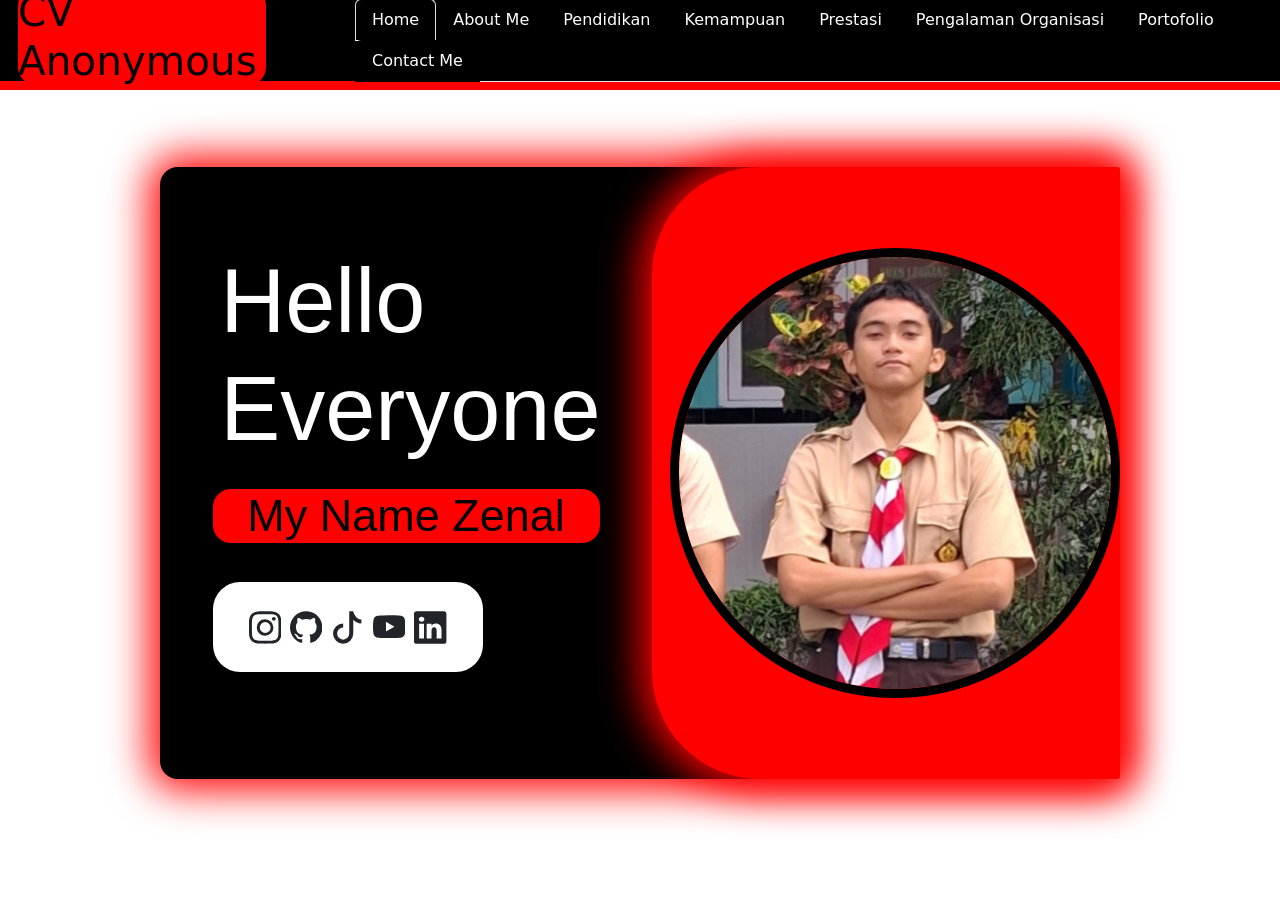
==== index.html @ 1bd19f44 "Add files via upload" ====
<!DOCTYPE html>
<html lang="en">
<head>
	<meta charset="UTF-8">
	<meta name="viewport" content="width=device-width, initial-scale=1.0">
	<link rel="stylesheet" href="css/style.css">
	<link href="https://cdn.jsdelivr.net/npm/bootstrap@5.3.8/dist/css/bootstrap.min.css" rel="stylesheet" integrity="sha384-sRIl4kxILFvY47J16cr9ZwB07vP4J8+LH7qKQnuqkuIAvNWLzeN8tE5YBujZqJLB" crossorigin="anonymous">
	    <script src="https://cdn.jsdelivr.net/npm/bootstrap@5.3.8/dist/js/bootstrap.bundle.min.js" integrity="sha384-FKyoEForCGlyvwx9Hj09JcYn3nv7wiPVlz7YYwJrWVcXK/BmnVDxM+D2scQbITxI" crossorigin="anonymous"></script>
	<script src="js/main.js"></script>
	<title>CV </title>
</head>
<body>
  <div class="top-main" id="home">
    <div class="top">
	  <header class="header">
	    <h3>CV Anonymous</h3>
	  </header>
	  <navbar>
	    <ul style="background-color:black;" class="nav nav-tabs" id="myTab" role="tablist">
  <li class="nav-item" role="presentation">
    <button style="background-color:black; color:white;" class="nav-link active" id="home-tab" data-bs-toggle="tab" data-bs-target="#home-tab-pane" type="button" role="tab" aria-controls="home-tab-pane" aria-selected="true">Home</button>
  </li>
  <li class="nav-item"  role="presentation">
    <button style="background-color:black; color:white;" class="nav-link" id="profile-tab" data-bs-toggle="tab" data-bs-target="#profile-tab-pane" type="button" role="tab" aria-controls="profile-tab-pane" aria-selected="false">About Me</button>
  </li>
  <li class="nav-item" role="presentation">
    <button style="background-color:black; color:white;" class="nav-link" id="pendidikan-tab" data-bs-toggle="tab" data-bs-target="#pendidikan-tab-pane" type="button" role="tab" aria-controls="pendidikan-tab-pane" aria-selected="false">Pendidikan</button>
  </li>
  <li class="nav-item"  role="presentation">
    <button style="background-color:black; color:white;" class="nav-link" id="kemampuan-tab" data-bs-toggle="tab" data-bs-target="#kemampuan-tab-pane" type="button" role="tab" aria-controls="kemampuan-tab-pane" aria-selected="false">Kemampuan</button>
  </li>
 <li class="nav-item"  role="presentation">
    <button style="background-color:black; color:white;" class="nav-link" id="prestasi-tab" data-bs-toggle="tab" data-bs-target="#prestasi-tab-pane" type="button" role="tab" aria-controls="prestasi-tab-pane" aria-selected="false">Prestasi</button>
  </li>
  <li class="nav-item" role="presentation">
    <button style="background-color:black; color:white;" class="nav-link" id="pengalaman-tab" data-bs-toggle="tab" data-bs-target="#pengalaman-tab-pane" type="button" role="tab" aria-controls="pengalaman-tab-pane" aria-selected="false">Pengalaman Organisasi</button>
  </li>
  <li class="nav-item"  role="presentation">
    <button style="background-color:black; color:white;" class="nav-link" id="porto-tab" data-bs-toggle="tab" data-bs-target="#porto-tab-pane" type="button" role="tab" aria-controls="porto-tab-pane" aria-selected="false">Portofolio</button>
  </li>
  <li class="nav-item" role="presentation">
    <button style="background-color:black; color:white;" class="nav-link" id="contact-tab" data-bs-toggle="tab" data-bs-target="#contact-tab-pane" type="button" role="tab" aria-controls="contact-tab-pane" aria-selected="false">Contact Me</button>
  </li>
</ul>

	  </navbar>
	  
	</div>
  </div>
  
  <div class="tab-content" id="myTabContent">
  <div class="tab-pane fade show active" id="home-tab-pane" role="tabpanel" aria-labelledby="home-tab" tabindex="0">
    <div id="main">
      <div id="bg">
        <div id="bg-header">
          <div id="bg-font">
            <h1>Hello Everyone</h1>
            <h3>My Name Zenal</h3>
          </div>
                  <div class="mediasosial" style="">
   <svg xmlns="https://www.instagram.com/zenalp47?igsh=MXZsYWU1d3pzbWt5dw==" width="15vh" height="15vh" fill="currentColor" class="bi bi-instagram" viewBox="0 0 16 16" style="margin-left:4vh" >
  <path d="M8 0C5.829 0 5.556.01 4.703.048 3.85.088 3.269.222 2.76.42a3.9 3.9 0 0 0-1.417.923A3.9 3.9 0 0 0 .42 2.76C.222 3.268.087 3.85.048 4.7.01 5.555 0 5.827 0 8.001c0 2.172.01 2.444.048 3.297.04.852.174 1.433.372 1.942.205.526.478.972.923 1.417.444.445.89.719 1.416.923.51.198 1.09.333 1.942.372C5.555 15.99 5.827 16 8 16s2.444-.01 3.298-.048c.851-.04 1.434-.174 1.943-.372a3.9 3.9 0 0 0 1.416-.923c.445-.445.718-.891.923-1.417.197-.509.332-1.09.372-1.942C15.99 10.445 16 10.173 16 8s-.01-2.445-.048-3.299c-.04-.851-.175-1.433-.372-1.941a3.9 3.9 0 0 0-.923-1.417A3.9 3.9 0 0 0 13.24.42c-.51-.198-1.092-.333-1.943-.372C10.443.01 10.172 0 7.998 0zm-.717 1.442h.718c2.136 0 2.389.007 3.232.046.78.035 1.204.166 1.486.275.373.145.64.319.92.599s.453.546.598.92c.11.281.24.705.275 1.485.039.843.047 1.096.047 3.231s-.008 2.389-.047 3.232c-.035.78-.166 1.203-.275 1.485a2.5 2.5 0 0 1-.599.919c-.28.28-.546.453-.92.598-.28.11-.704.24-1.485.276-.843.038-1.096.047-3.232.047s-2.39-.009-3.233-.047c-.78-.036-1.203-.166-1.485-.276a2.5 2.5 0 0 1-.92-.598 2.5 2.5 0 0 1-.6-.92c-.109-.281-.24-.705-.275-1.485-.038-.843-.046-1.096-.046-3.233s.008-2.388.046-3.231c.036-.78.166-1.204.276-1.486.145-.373.319-.64.599-.92s.546-.453.92-.598c.282-.11.705-.24 1.485-.276.738-.034 1.024-.044 2.515-.045zm4.988 1.328a.96.96 0 1 0 0 1.92.96.96 0 0 0 0-1.92m-4.27 1.122a4.109 4.109 0 1 0 0 8.217 4.109 4.109 0 0 0 0-8.217m0 1.441a2.667 2.667 0 1 1 0 5.334 2.667 2.667 0 0 1 0-5.334"/>
</svg>       
          
<svg xmlns="http://www.w3.org/2000/svg" width="15vh" height="15vh" fill="currentColor" class="bi bi-github" viewBox="0 0 16 16">
  <path d="M8 0C3.58 0 0 3.58 0 8c0 3.54 2.29 6.53 5.47 7.59.4.07.55-.17.55-.38 0-.19-.01-.82-.01-1.49-2.01.37-2.53-.49-2.69-.94-.09-.23-.48-.94-.82-1.13-.28-.15-.68-.52-.01-.53.63-.01 1.08.58 1.23.82.72 1.21 1.87.87 2.33.66.07-.52.28-.87.51-1.07-1.78-.2-3.64-.89-3.64-3.95 0-.87.31-1.59.82-2.15-.08-.2-.36-1.02.08-2.12 0 0 .67-.21 2.2.82.64-.18 1.32-.27 2-.27s1.36.09 2 .27c1.53-1.04 2.2-.82 2.2-.82.44 1.1.16 1.92.08 2.12.51.56.82 1.27.82 2.15 0 3.07-1.87 3.75-3.65 3.95.29.25.54.73.54 1.48 0 1.07-.01 1.93-.01 2.2 0 .21.15.46.55.38A8.01 8.01 0 0 0 16 8c0-4.42-3.58-8-8-8"/>
</svg>
<svg xmlns="http://www.w3.org/2000/svg" width="15vh" height="15vh" fill="currentColor" class="bi bi-tiktok" viewBox="0 0 16 16">
  <path d="M9 0h1.98c.144.715.54 1.617 1.235 2.512C12.895 3.389 13.797 4 15 4v2c-1.753 0-3.07-.814-4-1.829V11a5 5 0 1 1-5-5v2a3 3 0 1 0 3 3z"/>
</svg>
<svg xmlns="http://www.w3.org/2000/svg" width="15vh" height="15vh" fill="currentColor" class="bi bi-youtube" viewBox="0 0 16 16">
  <path d="M8.051 1.999h.089c.822.003 4.987.033 6.11.335a2.01 2.01 0 0 1 1.415 1.42c.101.38.172.883.22 1.402l.01.104.022.26.008.104c.065.914.073 1.77.074 1.957v.075c-.001.194-.01 1.108-.082 2.06l-.008.105-.009.104c-.05.572-.124 1.14-.235 1.558a2.01 2.01 0 0 1-1.415 1.42c-1.16.312-5.569.334-6.18.335h-.142c-.309 0-1.587-.006-2.927-.052l-.17-.006-.087-.004-.171-.007-.171-.007c-1.11-.049-2.167-.128-2.654-.26a2.01 2.01 0 0 1-1.415-1.419c-.111-.417-.185-.986-.235-1.558L.09 9.82l-.008-.104A31 31 0 0 1 0 7.68v-.123c.002-.215.01-.958.064-1.778l.007-.103.003-.052.008-.104.022-.26.01-.104c.048-.519.119-1.023.22-1.402a2.01 2.01 0 0 1 1.415-1.42c.487-.13 1.544-.21 2.654-.26l.17-.007.172-.006.086-.003.171-.007A100 100 0 0 1 7.858 2zM6.4 5.209v4.818l4.157-2.408z"/>
</svg>
<svg xmlns="http://www.w3.org/2000/svg" width="15vh" height="15vh" fill="currentColor" class="bi bi-linkedin" viewBox="0 0 16 16" style="margin-right:4vh;">
  <path d="M0 1.146C0 .513.526 0 1.175 0h13.65C15.474 0 16 .513 16 1.146v13.708c0 .633-.526 1.146-1.175 1.146H1.175C.526 16 0 15.487 0 14.854zm4.943 12.248V6.169H2.542v7.225zm-1.2-8.212c.837 0 1.358-.554 1.358-1.248-.015-.709-.52-1.248-1.342-1.248S2.4 3.226 2.4 3.934c0 .694.521 1.248 1.327 1.248zm4.908 8.212V9.359c0-.216.016-.432.08-.586.173-.431.568-.878 1.232-.878.869 0 1.216.662 1.216 1.634v3.865h2.401V9.25c0-2.22-1.184-3.252-2.764-3.252-1.274 0-1.845.7-2.165 1.193v.025h-.016l.016-.025V6.169h-2.4c.03.678 0 7.225 0 7.225z"/>
</svg>
        </div>
        </div>
        <div id="bg-img">
          <img src="img/zenal.jpg" style="width:50vh; height:50vh; border-radius:50%; border:1vh solid black; margin-left:2vh">
        </div>
      </div>
    </div>
    
    
  </div>
  
  <div class="tab-pane fade" id="profile-tab-pane" role="tabpanel" aria-labelledby="profile-tab" tabindex="0">
    
          <div class="prolog" id="prolog">
    <div class="prolog-isi">
      <div class="prolog-foto" style="display:grid; justify-content:center; align-items:center;">
        <img style="border-radius:50%; width:40vh; height:40vh; margin-top:0%;    border:1vh solid #3d3d3d;" src="img/zenal.jpg" />
        <figure style="background-color:white; display:grid; justify-content:center; align-items:center; border-radius:4vh;">
  <blockquote class="blockquote">
    <p style="font-size:3vh; background-color:; display:grid; justify-content:center; align-items:center; border-radius:3vh;">Et ipsa scientia potestas est.</p>
  </blockquote>
  <figcaption style="font-size:3vh;" class="blockquote-footer">
      jendral jenal <cite title="Source Title">x anonymous</cite>
  </figcaption>
</figure>
      </div>
      <div class="prolog-text" style="width:80%;">
        <p class="h1" style="font-size:10vh; color:white; display:flex; justify-content:center; margin-top:5vh;">About Me</p>
        <div style="background-color:white; width:90%; height:70%; border-radius:2vh; display:grid; justify-content:center; align-items:center;   margin-bottom:3vh;">
          <p style="color:black; font-size:4vh; margin-left:2vh;  ">Halo Semuanya Namaku adalah <mark>Zaenal Andhika Pratama</mark> saya masih menempu pendidikan di sekolah SMKN 1 Bawang,saya memiliki impian menjadi seorang <mark>fullstack</mark>,dan memiliki spesialis frontend dan backend.</p>
        </div>
      </div>
    </div>
  </div>
  </div>
  <div class="tab-pane fade" id="pendidikan-tab-pane" role="tabpanel" aria-labelledby="pendidikan-tab" tabindex="0">
    <div class="panel-size">
      <div class="card-sekolah">
        <div class="card-my">
          <div class="card" style="width: 18rem;">
  <img src="img/sd.jpg" class="card-img-top" alt="...">
  <div class="card-body">
    <h5 class="card-title" style="font-size:4vh;">SDN 1 Sigaluh</h5>
    <p class="card-text">saya bersekolah dasar di SDN 1 Sigaluh didaerah Dusun Kemplang kecamatan Sigaluh diarea Tekidadi.</p>
    <a href="https://maps.app.goo.gl/HJUFiPxBeK9hUo3g6" class="btn btn-danger">View</a>
  </div>
</div>
        </div>
        <div class="card-my" style="margin-left:4vh; margin-right:4vh;">          <div class="card" style="width: 18rem;">
  <img src="img/smp.jpg" class="card-img-top" alt="...">
  <div class="card-body">
    <h5 class="card-title" style="font-size:4vh;">SMPN 5 Banjarnegara</h5>
    <p class="card-text">saya Bersekolah Menengah Pertama di SMPN 5 Banjarnegara didaerah Sokanandi Kecamatan Banjarnegara.</p>
    <a href="https://maps.app.goo.gl/xwjZiXbPzFWcjYEC8" class="btn btn-danger">View</a>
  </div>
</div></div>
        <div class="card-my"><div class="card-my">          <div class="card" style="width: 18rem;">
  <img src="img/smk.jpg" class="card-img-top" alt="...">
  <div class="card-body">
    <h5 class="card-title" style="font-size:4vh;">SMKN 1 Bawang</h5>
    <p class="card-text">saya Bersekolah Menengah Kejuruan di SMKN 1 Bawang didaerah Pucang kecamatan Bawang.</p>
    <a href="https://maps.app.goo.gl/Qn4uR98txhJ8viLa7" class="btn btn-danger">View</a>
  </div>
</div></div></div>
      </div>
    </div>
    

    
  </div>
    <div class="tab-pane fade" id="kemampuan-tab-pane" role="tabpanel" aria-labelledby="kemampuan-tab" tabindex="0">
      <div class="panel-size">
                  <h1 style="color:we; display:flex; justify-content:center; align-items:center; height:5vh;">Kemampuan/Skill</h1>
        <div class="card-main">
            <div class="card2">
          <div class="card border-danger mb-3" style="max-width: 24rem; margin-right:4vh;">
  <div class="card-header">Hard Skill</div>
  <div class="card-body text-danger">
    <div class="accordion accordion-flush" id="accordionFlushExample">
  <div class="accordion-item">
    <h2 class="accordion-header">
      <button class="accordion-button collapsed" type="button" data-bs-toggle="collapse" data-bs-target="#flush-collapseOne" aria-expanded="false" aria-controls="flush-collapseOne" style="font-size:3vh;">
        1.Spesialis FrontEnd
      </button>
    </h2>
    <div id="flush-collapseOne" class="accordion-collapse collapse" data-bs-parent="#accordionFlushExample">
      <div class="accordion-body" style="font-size:2.5vh;">Bisa diandalkan dalam project mendesign <code>Grafis</code> yang sudah disediakan oleh ui/ux design.</div>
    </div>
  </div>
  <div class="accordion-item">
    <h2 class="accordion-header">
      <button class="accordion-button collapsed" type="button" data-bs-toggle="collapse" data-bs-target="#flush-collapseTwo" aria-expanded="false" aria-controls="flush-collapseTwo" style="font-size:3vh;">
        2.Spesialis BackEnd(PHP)
      </button>
    </h2>
    <div id="flush-collapseTwo" class="accordion-collapse collapse" data-bs-parent="#accordionFlushExample">
      <div class="accordion-body" style="font-size:2.5vh">Bisa mengurus program dalam bagian pemprograman <code>PHP</code> dengan teliti .</div>
    </div>
  </div>
  <div class="accordion-item">
    <h2 class="accordion-header">
      <button class="accordion-button collapsed" type="button" data-bs-toggle="collapse" data-bs-target="#flush-collapseThree" aria-expanded="false" aria-controls="flush-collapseThree" style="font-size:3vh;">
        3.Mendalami bahasa Asing
      </button>
    </h2>
    <div id="flush-collapseThree" class="accordion-collapse collapse" data-bs-parent="#accordionFlushExample">
      <div class="accordion-body" style="font-size:2.5vh">
      Mampu berbahasa asing seperti<code> English dan Japan</code></div>
    </div>
  </div>
</div>
  </div>
</div>
            
               <div class="card border-danger mb-3" style="max-width: 18rem; margin-left:5vh;">
  <div class="card-header">Soft Skill</div>
  <div class="card-body text-danger">
    <div class="accordion accordion-flush" id="accordionFlushExample">
  <div class="accordion-item">
    <h2 class="accordion-header">
      <button class="accordion-button collapsed" type="button" data-bs-toggle="collapse" data-bs-target="#flush-collapseFour" aria-expanded="false" aria-controls="flush-collapseFour" style="font-size:2.5vh;">
        1.Mampu berkomunikasi didepan umum
      </button>
    </h2>
    <div id="flush-collapseFour" class="accordion-collapse collapse" data-bs-parent="#accordionFlushExample">
      <div class="accordion-body" style="font-size:2.5vh">mampu berkomunikasi didepan umum atau <code>Public Speaking</code> dengan baik.</div>
    </div>
  </div>
  <div class="accordion-item">
    <h2 class="accordion-header">
      <button class="accordion-button collapsed" type="button" data-bs-toggle="collapse" data-bs-target="#flush-collapseFive" aria-expanded="false" aria-controls="flush-collapseFive" style="font-size:2.5vh;">
        2.Mampu Berpikir Kritis
      </button>
    </h2>
    <div id="flush-collapseFive" class="accordion-collapse collapse" data-bs-parent="#accordionFlushExample">
      <div class="accordion-body" style="font-size:2.5vh">Bisa berfikir secara kritis dalan keadaan tertentu.</div>
    </div>
  </div>
  <div class="accordion-item">
    <h2 class="accordion-header">
      <button class="accordion-button collapsed" type="button" data-bs-toggle="collapse" data-bs-target="#flush-collapseSix" aria-expanded="false" aria-controls="flush-collapseSix" style="font-size:2.5vh;">
        3.Dapat Memimpin atau Menjadi Seorang Pemimpin
      </button>
    </h2>
    <div id="flush-collapseSix" class="accordion-collapse collapse" data-bs-parent="#accordionFlushExample">
      <div class="accordion-body" style="font-size:2.5vh">
      Mampu Menjalankan suatu kelompok atau <code>Memimpin</code> </div>
    </div>
  </div>
</div>
  </div>
           </div>
        </div>
        </div>
      </div>
    </div>
  <div class="tab-pane fade" id="prestasi-tab-pane" role="tabpanel" aria-labelledby="prestasi-tab" tabindex="0">
    <div class="panel-size">
      <div>
        <h1 style="font-size:7vh;">Belum Ada</h1>
      </div>
    </div>
  </div>
    <div class="tab-pane fade" id="pengalaman-tab-pane" role="tabpanel" aria-labelledby="pengalaman-tab" tabindex="0">
      <div class="panel-size">
        <div class="organisasi-main">
          <div clase="organisasi-isi">
            
                 <div class="card mb-3" style="max-width:100vh; margin-top:5vh;
  margin-left:40vh;">
  <img src="img/DP.jpg" class="card-img-top" alt="...">
  <div class="card-body">
    <h5 class="card-title" style="font-size:6vh;">DP (2023-2025)</h5>
    <p class="card-text" style="font-size:3vh;">Dewan Penggalang atau DP dari SMPN 5 Banjarnegara.</p>
  </div>
</div>
        
            
                                  <div class="card mb-3" style="max-width:100vh; margin-top:5vh;
  margin-left:40vh;">
  <img src="img/PIK-R.jpg" class="card-img-top" alt="...">
  <div class="card-body">
    <h5 class="card-title" style="font-size:6vh;">PIK-R (2025-Sekarang)</h5>
    <p class="card-text" style="font-size:3vh;">Pusat Informasi Konsling Remaja Dari SMKN 1 Bawang.</p>
  </div>
</div>
        

      
  <div class="card mb-3" style="max-width:100vh; margin-top:5; margin-left:40vh;">
  <img src="img/PSPG.jpg" class="card-img-top" alt="...">
  <div class="card-body">
    <h5 class="card-title" style="font-size:6vh;">PSPG (2025-Sekarang)</h5>
        <p class="card-text" style="font-size:3vh;">PSPG Atau Perhimpunan Siswa Perangkat Lunak dan Gim dari SMKN 1 Bawang.</p>
  </div>
</div>
          

          </div>
        </div>
      </div>
    </div>
    
        <div class="tab-pane fade" id="porto-tab-pane" role="tabpanel" aria-labelledby="porto-tab" tabindex="0">
          <div class="panel-size">
            <div style="display:flex;
            justify-content:center; align-items:center;">
                 <div class="card" style="width: 25rem;">
  <img src="img/bioskop.jpg" class="card-img-top" alt="...">
  <div class="card-body">
    <h5 class="card-title">Prototype Pembelian Tiket Bioskop</h5>
    <p class="card-text">Sebuah Design prototype pemebelian tiket bioskop sederhana.</p>
    <a href="https://www.figma.com/proto/jsr2bfpXGlU4N9Db7ITqHa/Untitled?content-scaling=fixed&kind=proto&node-id=45-66&scaling=scale-down&starting-point-node-id=45%3A66" class="btn btn-danger">view</a>
  </div>
</div>

<div class="card" style="width: 25rem; margin:5vh;">
  <img src="img/web-login-sederhana.jpg" class="card-img-top" alt="...">
  <div class="card-body">
    <h5 class="card-title">Web Login Sederhana</h5>
    <p class="card-text">Sebuah Web Login Sederhana dan cuman uji coba.</p>
    <a href="https://zaenalandikapratama-gif.github.io/web-halaman-/" class="btn btn-danger">view</a>
  </div>
</div>

<div class="card" style="width: 25rem;">
  <img src="img/biodata.jpg" class="card-img-top" alt="...">
  <div class="card-body">
    <h5 class="card-title">Web Biodata</h5>
    <p class="card-text">Sebuah Web Biodata Mengenai diri saya.</p>
    <a href="https://zaenalandikapratama-gif.github.io/web-biodata2/" class="btn btn-danger">view</a>
  </div>
</div>

            </div>
          </div>
      </div>
    
  <div class="tab-pane fade" id="contact-tab-pane" role="tabpanel" aria-labelledby="contact-tab" tabindex="0">
    <div class="panel-size">
      <div style="margin-left:4vh;">
           <div class="main-contactme">
        <div style="width:100%; height:100%">
        <img src="img/zenal.jpg" style="width:30vh; height:30vh; border-radius:100%; border:1vh solid white; margin-top:5vh;">
        </div>
        <div style="color:white; font-size:4vh;">
          <label>Email : </label>
        <p>zaenalandikapratama@gmail.com</p>
      <label>Instagram :</label>
      <p>zenalp47</p>
      <label>tiktok :</label>
      <p>zenalp47</p>
        </div>
      </div>
      </div>
    </div>
  </div>
  </div>
</body>
</html>
---- css/style.css ----
*,
html {
    margin: 0;
    padding: 0;
}
body {
}
.top-main {
    display: block;
    height: 100%;
    width: 100%;
    background-color: black;
}
.top {
    display: flex;
    justify-content: center;
    align-items: center;
    width: 100%;
    height: 10vh;
    background-color:black;
    box-shadow: 0px 12px 5px -10px rgb(255, 255, 255);
    border-bottom:1vh solid red;
}
header {
    display: flex;
    justify-content: start;
    width: 30%;
}
header h3 {
    display: flex;
    justify-content: center;
    width:70%;
    font-size: 4.5vh;
    background-color: red;
    color: black;
     border-radius: 2vh;
     margin-left:2vh;
}
#nav-ul {
    display: flex;
    justify-content: center;
    align-items: center;
    gap: 3vh;
    margin-right:2vh;
}
#nav-li {
    margin-top: 4vh;
    transition: 1s ease-in-out;
}
#nav-li a {
    color: white;
    list-style-type: none;
    font-size: 3vh;
    text-decoration: none;
    font-weight: bold;
    font-family: inter, sans-serif;
    font-style: inter;
}
#main {
    display: flex;
    justify-content: center;
    align-items: center;
    height: 85vh;
}
#bg {
    display: flex;
    justify-content: center;
    align-items: center;
    width: 75%;
    height: 80%;
    background-color: black;
    margin-right: 5vh;
    margin-left: 5vh;
    box-shadow: 0px 0px 41px 11px rgba(255, 0, 0, 1.00);
    border-radius: 2vh;
}
#bg-header {
    display: grid;
    justify-content: center;
    align-items: center;
    width: 95%;
    height: 85%;
}
#bg-font {
    display: grid;
    justify-content: center;
    align-items: center;
    font-style: none;
    color: white;
}

#bg-font h1 {
    font-size: 10vh;
    font-family: inter, sans-serif;
    font-style: inter;
    margin-left: 2%;
    margin-top: 5%;
    width: 10vh;
    height: 1vh;
}
#bg-font h3 {
    display: grid;
    justify-content: center;
    align-items: center;
    margin-top: 25vh;
    background-color: red;
    border-radius: 2vh;
    width: 43vh;
    color: black;
    font-size: 5vh;
    font-family: inter, sans-serif;
    font-style: inter;
}
#kotak {
    margin-left: 5vh;
    width: 80%;
    height: 30%;
    background-color: red;
    border-radius: 5vh;
    margin-bottom: 10vh;
}
#bg-img {
    background-color: red;
    display: grid;
    justify-content: center;
    align-items: center;
    width: 80%;
    height: 100%;
    box-shadow: 0px 0px 41px 11px rgba(255, 0, 0, 1.00);
    border-radius:12vh 3px 3px 12vh;
}
@keyframes animasi {
}

.prolog {
    width: 100%;
    height: 85vh;
    display:flex;
  justify-content: center;
  align-items: center;
}
.prolog-isi{
  display:flex;
  justify-content: center;
  align-items: center;
  width:80%;
  height:75vh;
  background-color:rgb(42,42,42);
  border-radius:5vh 15vh 15vh 5vh;
}
.prolog-foto{
  width:50%;
  height:75vh;
  background-color: red;
  border-radius:5vh 15vh 15vh 5vh;
  display:grid;
  justify-content: center;
  align-items: center;
}
.prolog-text{
  display:grid;
  justify-content: center;
  align-items: center;
  width:55%;
  height:75vh;
  background-color:rgb(42,42,42);
  border-radius:5vh 15vh 15vh 5vh;
  margin-left:5vh;

}
.panel-size{
  display:grid;
  justify-content: center;
  align-items: center;
  width:100%;
  height: 85vh;
  
}
.card-sekolah{
  display:flex;
  justify-content: center;
  align-items: center;
  width:100%;
  height: 70vh;
  background-color: rgb(42,42,42);
  margin: 5vh;
  border-radius:5vh;
}
.card-main {
  background-color: rgb(42,42,42) ;
  display: grid;
  justify-content: center;
  align-items: center;
  width:100vh;
  height:60vh;
  border-radius:5vh;
}
.card2{
  display: flex;
  justify-content: center;
  align-items: center;
  width:100%;
  height:30vh;
  font-size:4vh;
}
.organisasi-main{
  display: flex;
  justify-content: center;
  align-items: center;
  width:80%;
}
.organisasi-isi{
  display: flex;
  justify-content: center;
  align-items: center;
  margin-top:15vh;
  margin-left:15vh;
}
.main-contactme{
  display: grid;
  justify-content: center;
  align-items: center;
  width:80vh;
  height:80vh;
  background-color:rgb(42,42,42);
  margin-top:5vh;
  border-radius:5vh;
    margin-left:3vh;
}
.mediasosial {
  display: flex;
  justify-content: space-between;
  align-items: center;
  background-color:white;
  width:30vh;
  height:10vh;
  gap:1vh;
  border-radius:3vh;
  margin-bottom:5vh;
}
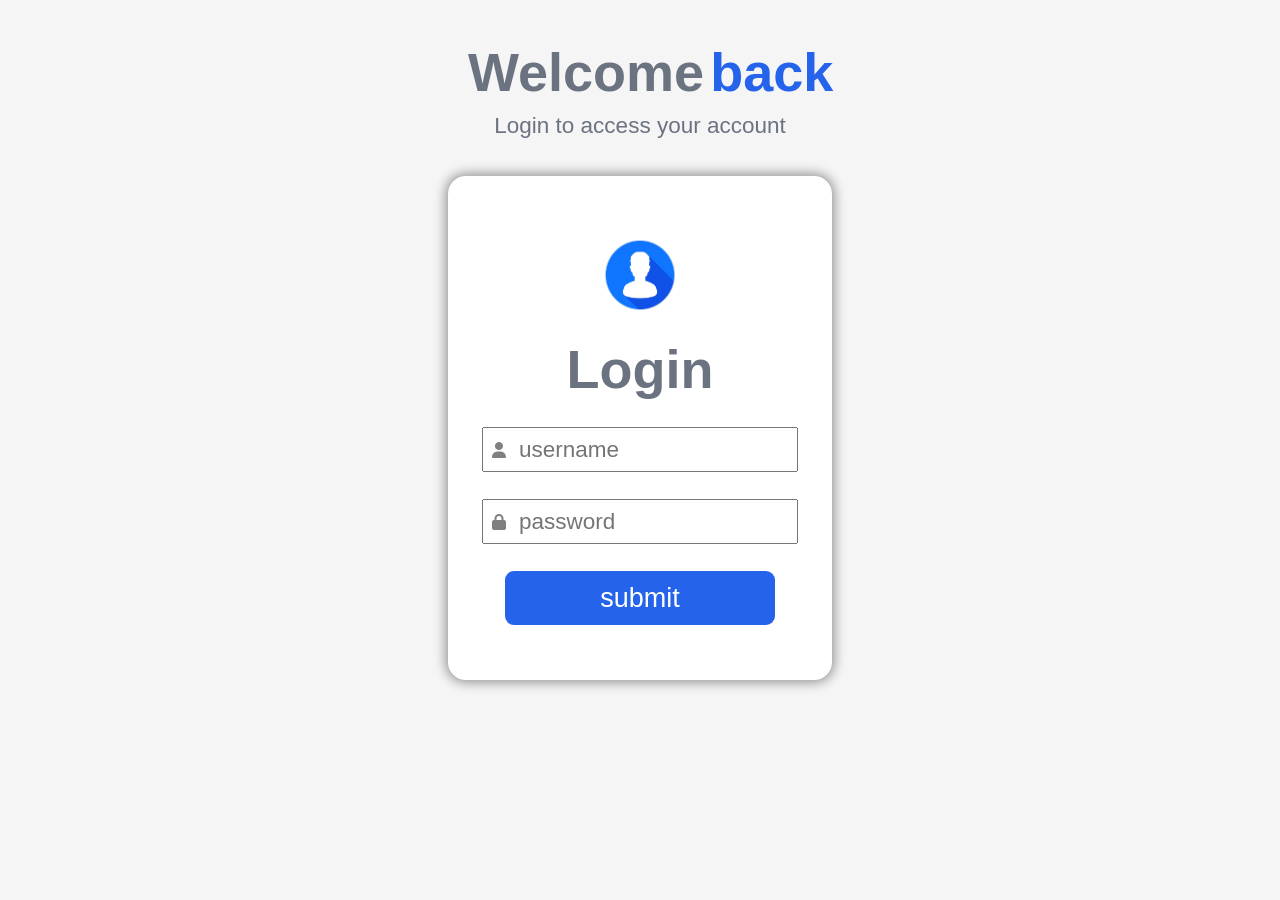
==== commit 0279173d: "Add files via upload" ====
--- a/index.html
+++ b/index.html
@@ -1,336 +1,34 @@
 <!DOCTYPE html>
 <html lang="en">
 <head>
-	<meta charset="UTF-8">
-	<meta name="viewport" content="width=device-width, initial-scale=1.0">
-	<link rel="stylesheet" href="css/style.css">
-	<link href="https://cdn.jsdelivr.net/npm/bootstrap@5.3.8/dist/css/bootstrap.min.css" rel="stylesheet" integrity="sha384-sRIl4kxILFvY47J16cr9ZwB07vP4J8+LH7qKQnuqkuIAvNWLzeN8tE5YBujZqJLB" crossorigin="anonymous">
-	    <script src="https://cdn.jsdelivr.net/npm/bootstrap@5.3.8/dist/js/bootstrap.bundle.min.js" integrity="sha384-FKyoEForCGlyvwx9Hj09JcYn3nv7wiPVlz7YYwJrWVcXK/BmnVDxM+D2scQbITxI" crossorigin="anonymous"></script>
-	<script src="js/main.js"></script>
-	<title>CV </title>
+  <meta charset="UTF-8">
+  <meta name="viewport" content="width=device-width, initial-scale=1.0">
+  <meta http-equiv="X-UA-Compatible" content="ie=edge">
+  <title>Login || WWW.MALAS.COM</title>
+  <link rel="stylesheet" href="style.css">
+  <link rel="stylesheet" href="https://cdnjs.cloudflare.com/ajax/libs/font-awesome/6.5.0/css/all.min.css">
+  <script src="main.js"></script>
 </head>
 <body>
-  <div class="top-main" id="home">
-    <div class="top">
-	  <header class="header">
-	    <h3>CV Anonymous</h3>
-	  </header>
-	  <navbar>
-	    <ul style="background-color:black;" class="nav nav-tabs" id="myTab" role="tablist">
-  <li class="nav-item" role="presentation">
-    <button style="background-color:black; color:white;" class="nav-link active" id="home-tab" data-bs-toggle="tab" data-bs-target="#home-tab-pane" type="button" role="tab" aria-controls="home-tab-pane" aria-selected="true">Home</button>
-  </li>
-  <li class="nav-item"  role="presentation">
-    <button style="background-color:black; color:white;" class="nav-link" id="profile-tab" data-bs-toggle="tab" data-bs-target="#profile-tab-pane" type="button" role="tab" aria-controls="profile-tab-pane" aria-selected="false">About Me</button>
-  </li>
-  <li class="nav-item" role="presentation">
-    <button style="background-color:black; color:white;" class="nav-link" id="pendidikan-tab" data-bs-toggle="tab" data-bs-target="#pendidikan-tab-pane" type="button" role="tab" aria-controls="pendidikan-tab-pane" aria-selected="false">Pendidikan</button>
-  </li>
-  <li class="nav-item"  role="presentation">
-    <button style="background-color:black; color:white;" class="nav-link" id="kemampuan-tab" data-bs-toggle="tab" data-bs-target="#kemampuan-tab-pane" type="button" role="tab" aria-controls="kemampuan-tab-pane" aria-selected="false">Kemampuan</button>
-  </li>
- <li class="nav-item"  role="presentation">
-    <button style="background-color:black; color:white;" class="nav-link" id="prestasi-tab" data-bs-toggle="tab" data-bs-target="#prestasi-tab-pane" type="button" role="tab" aria-controls="prestasi-tab-pane" aria-selected="false">Prestasi</button>
-  </li>
-  <li class="nav-item" role="presentation">
-    <button style="background-color:black; color:white;" class="nav-link" id="pengalaman-tab" data-bs-toggle="tab" data-bs-target="#pengalaman-tab-pane" type="button" role="tab" aria-controls="pengalaman-tab-pane" aria-selected="false">Pengalaman Organisasi</button>
-  </li>
-  <li class="nav-item"  role="presentation">
-    <button style="background-color:black; color:white;" class="nav-link" id="porto-tab" data-bs-toggle="tab" data-bs-target="#porto-tab-pane" type="button" role="tab" aria-controls="porto-tab-pane" aria-selected="false">Portofolio</button>
-  </li>
-  <li class="nav-item" role="presentation">
-    <button style="background-color:black; color:white;" class="nav-link" id="contact-tab" data-bs-toggle="tab" data-bs-target="#contact-tab-pane" type="button" role="tab" aria-controls="contact-tab-pane" aria-selected="false">Contact Me</button>
-  </li>
-</ul>
-
-	  </navbar>
-	  
-	</div>
-  </div>
-  
-  <div class="tab-content" id="myTabContent">
-  <div class="tab-pane fade show active" id="home-tab-pane" role="tabpanel" aria-labelledby="home-tab" tabindex="0">
-    <div id="main">
-      <div id="bg">
-        <div id="bg-header">
-          <div id="bg-font">
-            <h1>Hello Everyone</h1>
-            <h3>My Name Zenal</h3>
-          </div>
-                  <div class="mediasosial" style="">
-   <svg xmlns="https://www.instagram.com/zenalp47?igsh=MXZsYWU1d3pzbWt5dw==" width="15vh" height="15vh" fill="currentColor" class="bi bi-instagram" viewBox="0 0 16 16" style="margin-left:4vh" >
-  <path d="M8 0C5.829 0 5.556.01 4.703.048 3.85.088 3.269.222 2.76.42a3.9 3.9 0 0 0-1.417.923A3.9 3.9 0 0 0 .42 2.76C.222 3.268.087 3.85.048 4.7.01 5.555 0 5.827 0 8.001c0 2.172.01 2.444.048 3.297.04.852.174 1.433.372 1.942.205.526.478.972.923 1.417.444.445.89.719 1.416.923.51.198 1.09.333 1.942.372C5.555 15.99 5.827 16 8 16s2.444-.01 3.298-.048c.851-.04 1.434-.174 1.943-.372a3.9 3.9 0 0 0 1.416-.923c.445-.445.718-.891.923-1.417.197-.509.332-1.09.372-1.942C15.99 10.445 16 10.173 16 8s-.01-2.445-.048-3.299c-.04-.851-.175-1.433-.372-1.941a3.9 3.9 0 0 0-.923-1.417A3.9 3.9 0 0 0 13.24.42c-.51-.198-1.092-.333-1.943-.372C10.443.01 10.172 0 7.998 0zm-.717 1.442h.718c2.136 0 2.389.007 3.232.046.78.035 1.204.166 1.486.275.373.145.64.319.92.599s.453.546.598.92c.11.281.24.705.275 1.485.039.843.047 1.096.047 3.231s-.008 2.389-.047 3.232c-.035.78-.166 1.203-.275 1.485a2.5 2.5 0 0 1-.599.919c-.28.28-.546.453-.92.598-.28.11-.704.24-1.485.276-.843.038-1.096.047-3.232.047s-2.39-.009-3.233-.047c-.78-.036-1.203-.166-1.485-.276a2.5 2.5 0 0 1-.92-.598 2.5 2.5 0 0 1-.6-.92c-.109-.281-.24-.705-.275-1.485-.038-.843-.046-1.096-.046-3.233s.008-2.388.046-3.231c.036-.78.166-1.204.276-1.486.145-.373.319-.64.599-.92s.546-.453.92-.598c.282-.11.705-.24 1.485-.276.738-.034 1.024-.044 2.515-.045zm4.988 1.328a.96.96 0 1 0 0 1.92.96.96 0 0 0 0-1.92m-4.27 1.122a4.109 4.109 0 1 0 0 8.217 4.109 4.109 0 0 0 0-8.217m0 1.441a2.667 2.667 0 1 1 0 5.334 2.667 2.667 0 0 1 0-5.334"/>
-</svg>       
-          
-<svg xmlns="http://www.w3.org/2000/svg" width="15vh" height="15vh" fill="currentColor" class="bi bi-github" viewBox="0 0 16 16">
-  <path d="M8 0C3.58 0 0 3.58 0 8c0 3.54 2.29 6.53 5.47 7.59.4.07.55-.17.55-.38 0-.19-.01-.82-.01-1.49-2.01.37-2.53-.49-2.69-.94-.09-.23-.48-.94-.82-1.13-.28-.15-.68-.52-.01-.53.63-.01 1.08.58 1.23.82.72 1.21 1.87.87 2.33.66.07-.52.28-.87.51-1.07-1.78-.2-3.64-.89-3.64-3.95 0-.87.31-1.59.82-2.15-.08-.2-.36-1.02.08-2.12 0 0 .67-.21 2.2.82.64-.18 1.32-.27 2-.27s1.36.09 2 .27c1.53-1.04 2.2-.82 2.2-.82.44 1.1.16 1.92.08 2.12.51.56.82 1.27.82 2.15 0 3.07-1.87 3.75-3.65 3.95.29.25.54.73.54 1.48 0 1.07-.01 1.93-.01 2.2 0 .21.15.46.55.38A8.01 8.01 0 0 0 16 8c0-4.42-3.58-8-8-8"/>
-</svg>
-<svg xmlns="http://www.w3.org/2000/svg" width="15vh" height="15vh" fill="currentColor" class="bi bi-tiktok" viewBox="0 0 16 16">
-  <path d="M9 0h1.98c.144.715.54 1.617 1.235 2.512C12.895 3.389 13.797 4 15 4v2c-1.753 0-3.07-.814-4-1.829V11a5 5 0 1 1-5-5v2a3 3 0 1 0 3 3z"/>
-</svg>
-<svg xmlns="http://www.w3.org/2000/svg" width="15vh" height="15vh" fill="currentColor" class="bi bi-youtube" viewBox="0 0 16 16">
-  <path d="M8.051 1.999h.089c.822.003 4.987.033 6.11.335a2.01 2.01 0 0 1 1.415 1.42c.101.38.172.883.22 1.402l.01.104.022.26.008.104c.065.914.073 1.77.074 1.957v.075c-.001.194-.01 1.108-.082 2.06l-.008.105-.009.104c-.05.572-.124 1.14-.235 1.558a2.01 2.01 0 0 1-1.415 1.42c-1.16.312-5.569.334-6.18.335h-.142c-.309 0-1.587-.006-2.927-.052l-.17-.006-.087-.004-.171-.007-.171-.007c-1.11-.049-2.167-.128-2.654-.26a2.01 2.01 0 0 1-1.415-1.419c-.111-.417-.185-.986-.235-1.558L.09 9.82l-.008-.104A31 31 0 0 1 0 7.68v-.123c.002-.215.01-.958.064-1.778l.007-.103.003-.052.008-.104.022-.26.01-.104c.048-.519.119-1.023.22-1.402a2.01 2.01 0 0 1 1.415-1.42c.487-.13 1.544-.21 2.654-.26l.17-.007.172-.006.086-.003.171-.007A100 100 0 0 1 7.858 2zM6.4 5.209v4.818l4.157-2.408z"/>
-</svg>
-<svg xmlns="http://www.w3.org/2000/svg" width="15vh" height="15vh" fill="currentColor" class="bi bi-linkedin" viewBox="0 0 16 16" style="margin-right:4vh;">
-  <path d="M0 1.146C0 .513.526 0 1.175 0h13.65C15.474 0 16 .513 16 1.146v13.708c0 .633-.526 1.146-1.175 1.146H1.175C.526 16 0 15.487 0 14.854zm4.943 12.248V6.169H2.542v7.225zm-1.2-8.212c.837 0 1.358-.554 1.358-1.248-.015-.709-.52-1.248-1.342-1.248S2.4 3.226 2.4 3.934c0 .694.521 1.248 1.327 1.248zm4.908 8.212V9.359c0-.216.016-.432.08-.586.173-.431.568-.878 1.232-.878.869 0 1.216.662 1.216 1.634v3.865h2.401V9.25c0-2.22-1.184-3.252-2.764-3.252-1.274 0-1.845.7-2.165 1.193v.025h-.016l.016-.025V6.169h-2.4c.03.678 0 7.225 0 7.225z"/>
-</svg>
-        </div>
-        </div>
-        <div id="bg-img">
-          <img src="img/zenal.jpg" style="width:50vh; height:50vh; border-radius:50%; border:1vh solid black; margin-left:2vh">
-        </div>
-      </div>
+  <h1 class="h1-welcome">Welcome </h1>
+  <p style="color:#6B7280; font-size:2.5vh; height:5vh;">Login to access your account </p>
+  <br>
+  <div class="main">
+    <img src="jenal.jpg" >
+    <br>
+    <h1>Login</h1>
+    <br>
+    <div class="box-user">
+    <i class="fa fa-user"></i>
+    <input type="text" class="user" id="user" placeholder="username">
     </div>
-    
-    
-  </div>
-  
-  <div class="tab-pane fade" id="profile-tab-pane" role="tabpanel" aria-labelledby="profile-tab" tabindex="0">
-    
-          <div class="prolog" id="prolog">
-    <div class="prolog-isi">
-      <div class="prolog-foto" style="display:grid; justify-content:center; align-items:center;">
-        <img style="border-radius:50%; width:40vh; height:40vh; margin-top:0%;    border:1vh solid #3d3d3d;" src="img/zenal.jpg" />
-        <figure style="background-color:white; display:grid; justify-content:center; align-items:center; border-radius:4vh;">
-  <blockquote class="blockquote">
-    <p style="font-size:3vh; background-color:; display:grid; justify-content:center; align-items:center; border-radius:3vh;">Et ipsa scientia potestas est.</p>
-  </blockquote>
-  <figcaption style="font-size:3vh;" class="blockquote-footer">
-      jendral jenal <cite title="Source Title">x anonymous</cite>
-  </figcaption>
-</figure>
-      </div>
-      <div class="prolog-text" style="width:80%;">
-        <p class="h1" style="font-size:10vh; color:white; display:flex; justify-content:center; margin-top:5vh;">About Me</p>
-        <div style="background-color:white; width:90%; height:70%; border-radius:2vh; display:grid; justify-content:center; align-items:center;   margin-bottom:3vh;">
-          <p style="color:black; font-size:4vh; margin-left:2vh;  ">Halo Semuanya Namaku adalah <mark>Zaenal Andhika Pratama</mark> saya masih menempu pendidikan di sekolah SMKN 1 Bawang,saya memiliki impian menjadi seorang <mark>fullstack</mark>,dan memiliki spesialis frontend dan backend.</p>
-        </div>
-      </div>
+    <br>
+    <div class="box-pass">
+    <i class="fa-solid fa-lock" ></i>
+    <input type="password" class="pass" id="pass" placeholder="password">
     </div>
-  </div>
-  </div>
-  <div class="tab-pane fade" id="pendidikan-tab-pane" role="tabpanel" aria-labelledby="pendidikan-tab" tabindex="0">
-    <div class="panel-size">
-      <div class="card-sekolah">
-        <div class="card-my">
-          <div class="card" style="width: 18rem;">
-  <img src="img/sd.jpg" class="card-img-top" alt="...">
-  <div class="card-body">
-    <h5 class="card-title" style="font-size:4vh;">SDN 1 Sigaluh</h5>
-    <p class="card-text">saya bersekolah dasar di SDN 1 Sigaluh didaerah Dusun Kemplang kecamatan Sigaluh diarea Tekidadi.</p>
-    <a href="https://maps.app.goo.gl/HJUFiPxBeK9hUo3g6" class="btn btn-danger">View</a>
-  </div>
-</div>
-        </div>
-        <div class="card-my" style="margin-left:4vh; margin-right:4vh;">          <div class="card" style="width: 18rem;">
-  <img src="img/smp.jpg" class="card-img-top" alt="...">
-  <div class="card-body">
-    <h5 class="card-title" style="font-size:4vh;">SMPN 5 Banjarnegara</h5>
-    <p class="card-text">saya Bersekolah Menengah Pertama di SMPN 5 Banjarnegara didaerah Sokanandi Kecamatan Banjarnegara.</p>
-    <a href="https://maps.app.goo.gl/xwjZiXbPzFWcjYEC8" class="btn btn-danger">View</a>
-  </div>
-</div></div>
-        <div class="card-my"><div class="card-my">          <div class="card" style="width: 18rem;">
-  <img src="img/smk.jpg" class="card-img-top" alt="...">
-  <div class="card-body">
-    <h5 class="card-title" style="font-size:4vh;">SMKN 1 Bawang</h5>
-    <p class="card-text">saya Bersekolah Menengah Kejuruan di SMKN 1 Bawang didaerah Pucang kecamatan Bawang.</p>
-    <a href="https://maps.app.goo.gl/Qn4uR98txhJ8viLa7" class="btn btn-danger">View</a>
-  </div>
-</div></div></div>
-      </div>
-    </div>
-    
-
-    
-  </div>
-    <div class="tab-pane fade" id="kemampuan-tab-pane" role="tabpanel" aria-labelledby="kemampuan-tab" tabindex="0">
-      <div class="panel-size">
-                  <h1 style="color:we; display:flex; justify-content:center; align-items:center; height:5vh;">Kemampuan/Skill</h1>
-        <div class="card-main">
-            <div class="card2">
-          <div class="card border-danger mb-3" style="max-width: 24rem; margin-right:4vh;">
-  <div class="card-header">Hard Skill</div>
-  <div class="card-body text-danger">
-    <div class="accordion accordion-flush" id="accordionFlushExample">
-  <div class="accordion-item">
-    <h2 class="accordion-header">
-      <button class="accordion-button collapsed" type="button" data-bs-toggle="collapse" data-bs-target="#flush-collapseOne" aria-expanded="false" aria-controls="flush-collapseOne" style="font-size:3vh;">
-        1.Spesialis FrontEnd
-      </button>
-    </h2>
-    <div id="flush-collapseOne" class="accordion-collapse collapse" data-bs-parent="#accordionFlushExample">
-      <div class="accordion-body" style="font-size:2.5vh;">Bisa diandalkan dalam project mendesign <code>Grafis</code> yang sudah disediakan oleh ui/ux design.</div>
-    </div>
-  </div>
-  <div class="accordion-item">
-    <h2 class="accordion-header">
-      <button class="accordion-button collapsed" type="button" data-bs-toggle="collapse" data-bs-target="#flush-collapseTwo" aria-expanded="false" aria-controls="flush-collapseTwo" style="font-size:3vh;">
-        2.Spesialis BackEnd(PHP)
-      </button>
-    </h2>
-    <div id="flush-collapseTwo" class="accordion-collapse collapse" data-bs-parent="#accordionFlushExample">
-      <div class="accordion-body" style="font-size:2.5vh">Bisa mengurus program dalam bagian pemprograman <code>PHP</code> dengan teliti .</div>
-    </div>
-  </div>
-  <div class="accordion-item">
-    <h2 class="accordion-header">
-      <button class="accordion-button collapsed" type="button" data-bs-toggle="collapse" data-bs-target="#flush-collapseThree" aria-expanded="false" aria-controls="flush-collapseThree" style="font-size:3vh;">
-        3.Mendalami bahasa Asing
-      </button>
-    </h2>
-    <div id="flush-collapseThree" class="accordion-collapse collapse" data-bs-parent="#accordionFlushExample">
-      <div class="accordion-body" style="font-size:2.5vh">
-      Mampu berbahasa asing seperti<code> English dan Japan</code></div>
-    </div>
-  </div>
-</div>
-  </div>
-</div>
-            
-               <div class="card border-danger mb-3" style="max-width: 18rem; margin-left:5vh;">
-  <div class="card-header">Soft Skill</div>
-  <div class="card-body text-danger">
-    <div class="accordion accordion-flush" id="accordionFlushExample">
-  <div class="accordion-item">
-    <h2 class="accordion-header">
-      <button class="accordion-button collapsed" type="button" data-bs-toggle="collapse" data-bs-target="#flush-collapseFour" aria-expanded="false" aria-controls="flush-collapseFour" style="font-size:2.5vh;">
-        1.Mampu berkomunikasi didepan umum
-      </button>
-    </h2>
-    <div id="flush-collapseFour" class="accordion-collapse collapse" data-bs-parent="#accordionFlushExample">
-      <div class="accordion-body" style="font-size:2.5vh">mampu berkomunikasi didepan umum atau <code>Public Speaking</code> dengan baik.</div>
-    </div>
-  </div>
-  <div class="accordion-item">
-    <h2 class="accordion-header">
-      <button class="accordion-button collapsed" type="button" data-bs-toggle="collapse" data-bs-target="#flush-collapseFive" aria-expanded="false" aria-controls="flush-collapseFive" style="font-size:2.5vh;">
-        2.Mampu Berpikir Kritis
-      </button>
-    </h2>
-    <div id="flush-collapseFive" class="accordion-collapse collapse" data-bs-parent="#accordionFlushExample">
-      <div class="accordion-body" style="font-size:2.5vh">Bisa berfikir secara kritis dalan keadaan tertentu.</div>
-    </div>
-  </div>
-  <div class="accordion-item">
-    <h2 class="accordion-header">
-      <button class="accordion-button collapsed" type="button" data-bs-toggle="collapse" data-bs-target="#flush-collapseSix" aria-expanded="false" aria-controls="flush-collapseSix" style="font-size:2.5vh;">
-        3.Dapat Memimpin atau Menjadi Seorang Pemimpin
-      </button>
-    </h2>
-    <div id="flush-collapseSix" class="accordion-collapse collapse" data-bs-parent="#accordionFlushExample">
-      <div class="accordion-body" style="font-size:2.5vh">
-      Mampu Menjalankan suatu kelompok atau <code>Memimpin</code> </div>
-    </div>
-  </div>
-</div>
-  </div>
-           </div>
-        </div>
-        </div>
-      </div>
-    </div>
-  <div class="tab-pane fade" id="prestasi-tab-pane" role="tabpanel" aria-labelledby="prestasi-tab" tabindex="0">
-    <div class="panel-size">
-      <div>
-        <h1 style="font-size:7vh;">Belum Ada</h1>
-      </div>
-    </div>
-  </div>
-    <div class="tab-pane fade" id="pengalaman-tab-pane" role="tabpanel" aria-labelledby="pengalaman-tab" tabindex="0">
-      <div class="panel-size">
-        <div class="organisasi-main">
-          <div clase="organisasi-isi">
-            
-                 <div class="card mb-3" style="max-width:100vh; margin-top:5vh;
-  margin-left:40vh;">
-  <img src="img/DP.jpg" class="card-img-top" alt="...">
-  <div class="card-body">
-    <h5 class="card-title" style="font-size:6vh;">DP (2023-2025)</h5>
-    <p class="card-text" style="font-size:3vh;">Dewan Penggalang atau DP dari SMPN 5 Banjarnegara.</p>
-  </div>
-</div>
-        
-            
-                                  <div class="card mb-3" style="max-width:100vh; margin-top:5vh;
-  margin-left:40vh;">
-  <img src="img/PIK-R.jpg" class="card-img-top" alt="...">
-  <div class="card-body">
-    <h5 class="card-title" style="font-size:6vh;">PIK-R (2025-Sekarang)</h5>
-    <p class="card-text" style="font-size:3vh;">Pusat Informasi Konsling Remaja Dari SMKN 1 Bawang.</p>
-  </div>
-</div>
-        
-
-      
-  <div class="card mb-3" style="max-width:100vh; margin-top:5; margin-left:40vh;">
-  <img src="img/PSPG.jpg" class="card-img-top" alt="...">
-  <div class="card-body">
-    <h5 class="card-title" style="font-size:6vh;">PSPG (2025-Sekarang)</h5>
-        <p class="card-text" style="font-size:3vh;">PSPG Atau Perhimpunan Siswa Perangkat Lunak dan Gim dari SMKN 1 Bawang.</p>
-  </div>
-</div>
-          
-
-          </div>
-        </div>
-      </div>
-    </div>
-    
-        <div class="tab-pane fade" id="porto-tab-pane" role="tabpanel" aria-labelledby="porto-tab" tabindex="0">
-          <div class="panel-size">
-            <div style="display:flex;
-            justify-content:center; align-items:center;">
-                 <div class="card" style="width: 25rem;">
-  <img src="img/bioskop.jpg" class="card-img-top" alt="...">
-  <div class="card-body">
-    <h5 class="card-title">Prototype Pembelian Tiket Bioskop</h5>
-    <p class="card-text">Sebuah Design prototype pemebelian tiket bioskop sederhana.</p>
-    <a href="https://www.figma.com/proto/jsr2bfpXGlU4N9Db7ITqHa/Untitled?content-scaling=fixed&kind=proto&node-id=45-66&scaling=scale-down&starting-point-node-id=45%3A66" class="btn btn-danger">view</a>
-  </div>
-</div>
-
-<div class="card" style="width: 25rem; margin:5vh;">
-  <img src="img/web-login-sederhana.jpg" class="card-img-top" alt="...">
-  <div class="card-body">
-    <h5 class="card-title">Web Login Sederhana</h5>
-    <p class="card-text">Sebuah Web Login Sederhana dan cuman uji coba.</p>
-    <a href="https://zaenalandikapratama-gif.github.io/web-halaman-/" class="btn btn-danger">view</a>
-  </div>
-</div>
-
-<div class="card" style="width: 25rem;">
-  <img src="img/biodata.jpg" class="card-img-top" alt="...">
-  <div class="card-body">
-    <h5 class="card-title">Web Biodata</h5>
-    <p class="card-text">Sebuah Web Biodata Mengenai diri saya.</p>
-    <a href="https://zaenalandikapratama-gif.github.io/web-biodata2/" class="btn btn-danger">view</a>
-  </div>
-</div>
-
-            </div>
-          </div>
-      </div>
-    
-  <div class="tab-pane fade" id="contact-tab-pane" role="tabpanel" aria-labelledby="contact-tab" tabindex="0">
-    <div class="panel-size">
-      <div style="margin-left:4vh;">
-           <div class="main-contactme">
-        <div style="width:100%; height:100%">
-        <img src="img/zenal.jpg" style="width:30vh; height:30vh; border-radius:100%; border:1vh solid white; margin-top:5vh;">
-        </div>
-        <div style="color:white; font-size:4vh;">
-          <label>Email : </label>
-        <p>zaenalandikapratama@gmail.com</p>
-      <label>Instagram :</label>
-      <p>zenalp47</p>
-      <label>tiktok :</label>
-      <p>zenalp47</p>
-        </div>
-      </div>
-      </div>
-    </div>
-  </div>
+    <br>
+    <button class="btn" id="btn" type="submit" onclick="login()">submit</button>
   </div>
 </body>
 </html>
--- a/style.css
+++ b/style.css
@@ -0,0 +1,117 @@
+*,
+html {
+  margin:0;
+  padding:0;
+}
+body{
+  display:flex;
+  flex-direction: column;
+  justify-content: center;
+  align-items:center;
+  height:80vh;
+  background-color: #F5F5F5;
+    font-family: Arial, Helvetica, sans-serif;
+  font-style:arial;
+}
+.h1-welcome {
+    color:#6B7280;
+    font-size:6vh;
+    position:relative;
+    z-index: 1;
+    right:6vh;
+    height:8vh;
+  
+}
+
+.h1-welcome::after {
+  content:"back";
+  color:#2563EB;
+  position: absolute;
+  z-index: -1;
+  transform: translatex(5%);
+}
+img {
+  width:10vh;
+  height:10vh;
+  border-radius:50%;
+}
+.main {
+  display: flex;
+  justify-content: center;
+  align-items: center;
+  flex-direction: column;
+  width:30%;
+  height:70%;
+  border-radius:2vh;
+  font-family: Arial, Helvetica, sans-serif;
+  font-style:arial;
+  box-shadow: 0px 0px 11px 3px rgba(0, 0, 0, 0.37);
+  background-color: white;
+}
+.main h1 {
+  font-size:6vh;
+  color:#6B7280;
+  margin-bottom:1vh;
+}
+.box-user {
+  position: relative;
+  margin-bottom:1vh;
+}
+.box-user i {
+  position: absolute;
+  left: 10px;
+  top: 50%;
+  transform: translateY(-50%);
+  color: gray;
+}
+.box-pass {
+  position: relative;
+  margin-bottom:1vh;
+}
+.box-pass i {
+  position: absolute;
+  left: 10px;
+  top: 50%;
+  transform: translateY(-50%);
+  color: gray;
+}
+#user {
+  width:30vh;
+  height:3vh;
+  font-size:2.5vh;
+    color:#555;
+    padding: 7px 7px 7px 35px; 
+}
+#pass {
+  width:30vh;
+  height:3vh;
+  font-size:2.5vh;
+  color:#555;
+  padding: 7px 7px 7px 35px; 
+}
+.btn {
+  width:30vh;
+  height:6vh;
+  font-size:3vh;
+  background-color: #2563EB;
+  border:none;
+  outline: none;
+  border-radius:1vh;
+  color:white;
+}
+.btn:hover {
+  background-color: hsl(239.5,90.5%,62%);
+}
+@media(max-width:1000px){
+  .main {
+    width:80%;
+    height:60%;
+  }
+}
+
+
+
+
+
+
+
